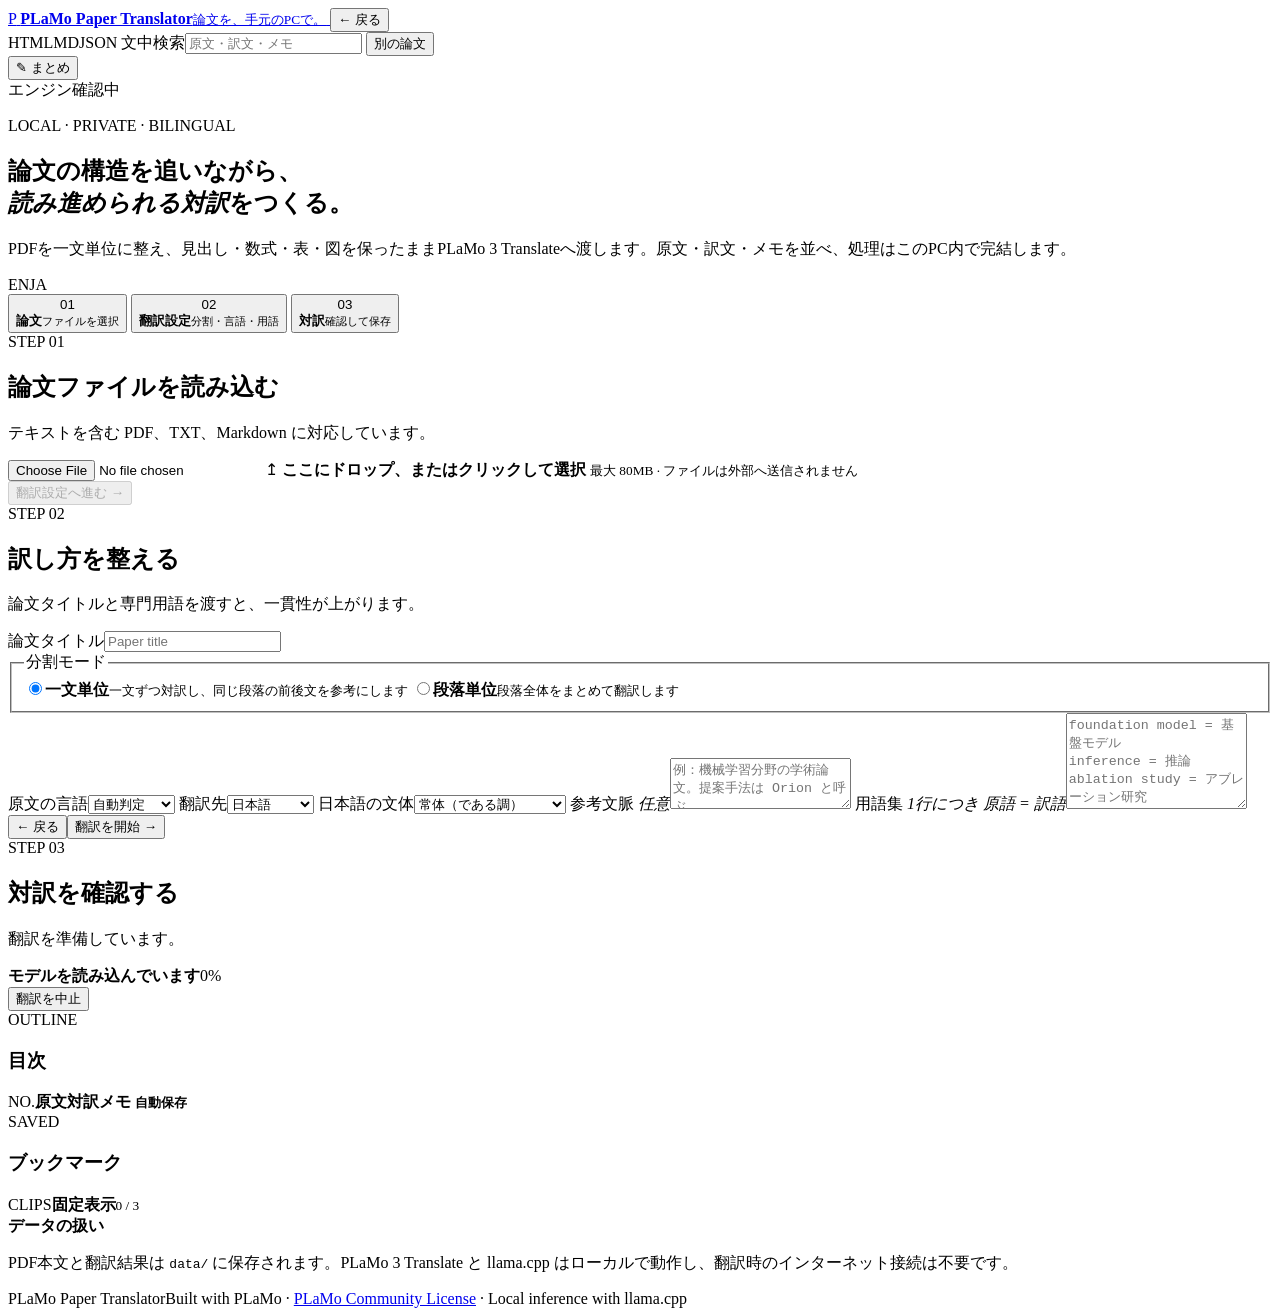
==== static/index.html @ a214c6e4 "feat: add fixed reader toolbar and paper summary" ====
<!doctype html>
<html lang="ja">
<head>
  <meta charset="utf-8">
  <meta name="viewport" content="width=device-width,initial-scale=1">
  <title>PLaMo Paper Translator</title>
  <link rel="stylesheet" href="/app.css">
</head>
<body>
  <header class="topbar">
    <div class="topbar-left">
      <a class="brand" href="/">
        <span class="brand-mark">P</span>
        <span><b>PLaMo Paper Translator</b><small>論文を、手元のPCで。</small></span>
      </a>
      <button id="referenceBack" class="reference-back hidden" type="button" aria-label="参照ジャンプ前の位置へ戻る"><span aria-hidden="true">←</span> 戻る</button>
      <div id="resultActions" class="result-actions topbar-result-actions hidden" aria-label="対訳の操作">
        <span id="topbarResultStatus" class="topbar-result-status"></span>
        <a id="exportHtml" class="primary small" download>HTML</a><a id="exportMd" class="secondary small" download>MD</a><a id="exportJson" class="secondary small" download>JSON</a>
        <label class="reader-search"><span>文中検索</span><input id="readerSearch" type="search" placeholder="原文・訳文・メモ"></label>
        <button id="newPaper" class="text-button">別の論文</button>
      </div>
    </div>
    <div class="topbar-right">
      <button id="paperSummaryButton" class="paper-summary-button hidden" type="button"><span aria-hidden="true">✎</span> まとめ <small id="paperSummaryCount"></small></button>
      <div id="engineBadge" class="engine-badge waiting"><i></i><span>エンジン確認中</span></div>
    </div>
  </header>

  <main>
    <section class="hero">
      <div>
        <p class="eyebrow">LOCAL · PRIVATE · BILINGUAL</p>
        <h1>論文の構造を追いながら、<br><em>読み進められる対訳</em>をつくる。</h1>
        <p class="lead">PDFを一文単位に整え、見出し・数式・表・図を保ったままPLaMo 3 Translateへ渡します。原文・訳文・メモを並べ、処理はこのPC内で完結します。</p>
      </div>
      <div class="hero-art" aria-hidden="true"><span>EN</span><span class="line"></span><span>JA</span></div>
    </section>

    <section class="workspace">
      <aside class="steps" aria-label="進行状況">
        <button class="step active" data-step="1"><span>01</span><div><b>論文</b><small>ファイルを選択</small></div></button>
        <button class="step" data-step="2"><span>02</span><div><b>翻訳設定</b><small>分割・言語・用語</small></div></button>
        <button class="step" data-step="3"><span>03</span><div><b>対訳</b><small>確認して保存</small></div></button>
      </aside>

      <div class="panel-stack">
        <section id="step1" class="panel active">
          <div class="panel-heading"><span>STEP 01</span><h2>論文ファイルを読み込む</h2><p>テキストを含む PDF、TXT、Markdown に対応しています。</p></div>
          <label id="dropzone" class="dropzone">
            <input id="fileInput" type="file" accept=".pdf,.txt,.md,application/pdf,text/plain,text/markdown">
            <span class="upload-icon">↥</span>
            <b>ここにドロップ、またはクリックして選択</b>
            <small>最大 80MB · ファイルは外部へ送信されません</small>
          </label>
          <div id="uploadState" class="upload-state hidden"></div>
          <div class="actions"><button id="toSettings" class="primary" disabled>翻訳設定へ進む <span>→</span></button></div>
        </section>

        <section id="step2" class="panel">
          <div class="panel-heading"><span>STEP 02</span><h2>訳し方を整える</h2><p>論文タイトルと専門用語を渡すと、一貫性が上がります。</p></div>
          <div class="form-grid">
            <label class="field full"><span>論文タイトル</span><input id="title" type="text" placeholder="Paper title"></label>
            <fieldset class="mode-switch full">
              <legend>分割モード</legend>
              <label><input type="radio" name="segmentationMode" value="sentence" checked><span><b>一文単位</b><small>一文ずつ対訳し、同じ段落の前後文を参考にします</small></span></label>
              <label><input type="radio" name="segmentationMode" value="paragraph"><span><b>段落単位</b><small>段落全体をまとめて翻訳します</small></span></label>
            </fieldset>
            <label class="field"><span>原文の言語</span><select id="sourceLang"><option value="auto">自動判定</option><option value="en">英語</option><option value="ja">日本語</option><option value="zh">中国語</option><option value="ko">韓国語</option><option value="de">ドイツ語</option><option value="fr">フランス語</option></select></label>
            <label class="field"><span>翻訳先</span><select id="targetLang"><option value="ja">日本語</option><option value="en">英語</option><option value="zh">中国語</option><option value="ko">韓国語</option><option value="de">ドイツ語</option><option value="fr">フランス語</option></select></label>
            <label class="field"><span>日本語の文体</span><select id="form"><option value="plain">常体（である調）</option><option value="polite">敬体（です・ます調）</option></select></label>
            <label class="field full"><span>参考文脈 <i>任意</i></span><textarea id="context" rows="3" placeholder="例：機械学習分野の学術論文。提案手法は Orion と呼ぶ。"></textarea></label>
            <label class="field full"><span>用語集 <i>1行につき 原語 = 訳語</i></span><textarea id="glossary" rows="6" placeholder="foundation model = 基盤モデル&#10;inference = 推論&#10;ablation study = アブレーション研究"></textarea></label>
          </div>
          <div class="actions split"><button class="secondary back" data-target="1">← 戻る</button><button id="startTranslation" class="primary">翻訳を開始 <span>→</span></button></div>
        </section>

        <section id="step3" class="panel">
          <div class="panel-heading"><span>STEP 03</span><h2>対訳を確認する</h2><p id="resultSubtitle">翻訳を準備しています。</p></div>
          <div id="progressBox" class="progress-box">
            <div class="progress-head"><b id="progressMessage">モデルを読み込んでいます</b><span id="progressPercent">0%</span></div>
            <div class="progress-track"><i id="progressBar"></i></div>
            <button id="cancelJob" class="text-button">翻訳を中止</button>
          </div>
          <div id="readerLayout" class="reader-layout hidden">
            <aside id="paperNavigation" class="paper-navigation" aria-label="論文ナビゲーション">
              <section>
                <div class="navigation-heading"><span>OUTLINE</span><h3>目次</h3></div>
                <nav id="tableOfContents" class="toc-list" aria-label="論文の目次"></nav>
              </section>
            </aside>
            <div class="reader-content">
              <div id="readerStickyStack" class="reader-sticky-stack">
                <div id="readerHeader" class="reader-header hidden"><span>NO.</span><b>原文</b><b>対訳</b><b>メモ <small>自動保存</small></b></div>
              </div>
              <div id="results" class="results"></div>
            </div>
            <aside id="bookmarkNavigation" class="bookmark-navigation-panel" aria-label="ブックマークナビゲーション">
              <div class="navigation-heading"><span>SAVED</span><h3>ブックマーク</h3></div>
              <nav id="bookmarkList" class="bookmark-list" aria-label="ブックマーク一覧"></nav>
            </aside>
            <aside id="clipShelf" class="clip-shelf hidden" aria-label="固定表示中のクリップ">
              <div class="clip-shelf-heading"><span>CLIPS</span><b>固定表示</b><small id="clipCount">0 / 3</small></div>
              <div id="clipShelfItems" class="clip-shelf-items"></div>
            </aside>
          </div>
        </section>
      </div>
    </section>

    <section class="privacy-note"><b>データの扱い</b><p>PDF本文と翻訳結果は <code>data/</code> に保存されます。PLaMo 3 Translate と llama.cpp はローカルで動作し、翻訳時のインターネット接続は不要です。</p></section>
  </main>
  <footer><span>PLaMo Paper Translator</span><span>Built with PLaMo · <a href="https://plamo.preferredai.jp/info/plamo-community-license-ja" target="_blank" rel="noreferrer">PLaMo Community License</a> · Local inference with llama.cpp</span></footer>
  <dialog id="paperSummaryDialog" class="paper-summary-dialog" aria-labelledby="paperSummaryTitle">
    <form id="paperSummaryForm">
      <header>
        <div><span>PAPER NOTES</span><h2 id="paperSummaryTitle">論文のまとめ</h2></div>
        <button id="paperSummaryClose" class="dialog-close" type="button" aria-label="閉じる">×</button>
      </header>
      <label class="dialog-field"><span>タグ <small>カンマ・改行区切り／最大20件</small></span><input id="paperTags" type="text" maxlength="1000" placeholder="例：LLM, 機械翻訳, 評価手法"></label>
      <div id="paperTagPreview" class="paper-tag-preview" aria-live="polite"></div>
      <label class="dialog-field"><span>概要 <small id="paperSummaryLength">0 / 20,000</small></span><textarea id="paperSummaryText" rows="12" maxlength="20000" placeholder="論文の目的、提案手法、重要な結果、今後確認したい点などを記録します。"></textarea></label>
      <p id="paperSummaryStatus" class="dialog-status">このPC内の翻訳ジョブに保存されます。</p>
      <div class="dialog-actions"><button id="paperSummaryCancel" class="secondary small" type="button">キャンセル</button><button id="paperSummarySave" class="primary small" type="submit">保存</button></div>
    </form>
  </dialog>
  <div id="toast" class="toast"></div>
  <script src="/app.js"></script>
</body>
</html>
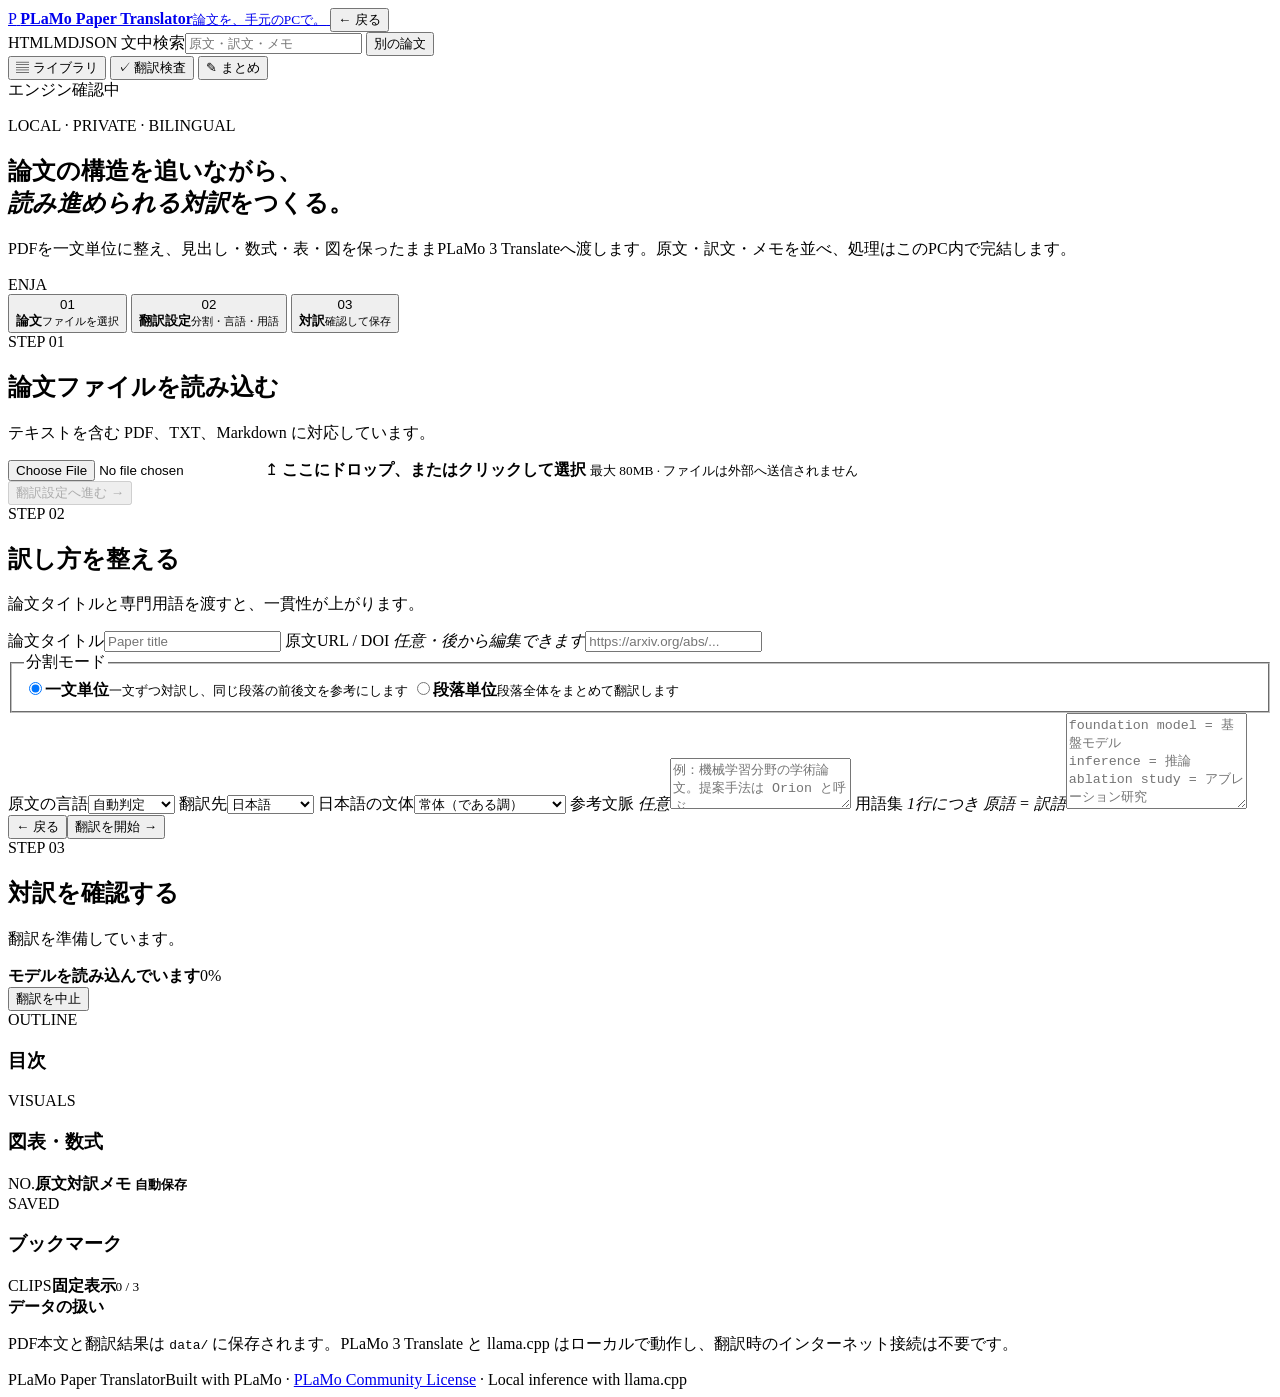
==== commit 8061f61e: "feat: add paper library and translation review tools" ====
--- a/static/index.html
+++ b/static/index.html
@@ -22,6 +22,8 @@
       </div>
     </div>
     <div class="topbar-right">
+      <button id="libraryButton" class="library-button" type="button"><span aria-hidden="true">▤</span> ライブラリ</button>
+      <button id="qualityButton" class="quality-button hidden" type="button"><span aria-hidden="true">✓</span> 翻訳検査 <small id="qualityCount"></small></button>
       <button id="paperSummaryButton" class="paper-summary-button hidden" type="button"><span aria-hidden="true">✎</span> まとめ <small id="paperSummaryCount"></small></button>
       <div id="engineBadge" class="engine-badge waiting"><i></i><span>エンジン確認中</span></div>
     </div>
@@ -61,6 +63,7 @@
           <div class="panel-heading"><span>STEP 02</span><h2>訳し方を整える</h2><p>論文タイトルと専門用語を渡すと、一貫性が上がります。</p></div>
           <div class="form-grid">
             <label class="field full"><span>論文タイトル</span><input id="title" type="text" placeholder="Paper title"></label>
+            <label class="field full"><span>原文URL / DOI <i>任意・後から編集できます</i></span><input id="sourceUrl" type="url" maxlength="2000" placeholder="https://arxiv.org/abs/..."></label>
             <fieldset class="mode-switch full">
               <legend>分割モード</legend>
               <label><input type="radio" name="segmentationMode" value="sentence" checked><span><b>一文単位</b><small>一文ずつ対訳し、同じ段落の前後文を参考にします</small></span></label>
@@ -87,6 +90,10 @@
               <section>
                 <div class="navigation-heading"><span>OUTLINE</span><h3>目次</h3></div>
                 <nav id="tableOfContents" class="toc-list" aria-label="論文の目次"></nav>
+              </section>
+              <section>
+                <div class="navigation-heading"><span>VISUALS</span><h3>図表・数式</h3></div>
+                <nav id="visualList" class="visual-list" aria-label="図表と数式の一覧"></nav>
               </section>
             </aside>
             <div class="reader-content">
@@ -119,10 +126,44 @@
       </header>
       <label class="dialog-field"><span>タグ <small>カンマ・改行区切り／最大20件</small></span><input id="paperTags" type="text" maxlength="1000" placeholder="例：LLM, 機械翻訳, 評価手法"></label>
       <div id="paperTagPreview" class="paper-tag-preview" aria-live="polite"></div>
-      <label class="dialog-field"><span>概要 <small id="paperSummaryLength">0 / 20,000</small></span><textarea id="paperSummaryText" rows="12" maxlength="20000" placeholder="論文の目的、提案手法、重要な結果、今後確認したい点などを記録します。"></textarea></label>
+      <div class="dialog-field-grid">
+        <label class="dialog-field"><span>原文URL / DOI</span><input id="paperSourceUrl" type="url" maxlength="2000" placeholder="https://arxiv.org/abs/..."></label>
+        <label class="dialog-field"><span>読書状態</span><select id="paperReadingStatus"><option value="unread">未読</option><option value="reading">読書中</option><option value="completed">読了</option><option value="archived">保留</option></select></label>
+      </div>
+      <label class="dialog-field"><span>概要 <span class="summary-field-actions"><button id="paperSummaryTemplate" type="button">研究ノート雛形</button><small id="paperSummaryLength">0 / 20,000</small></span></span><textarea id="paperSummaryText" rows="12" maxlength="20000" placeholder="論文の目的、提案手法、重要な結果、今後確認したい点などを記録します。"></textarea></label>
       <p id="paperSummaryStatus" class="dialog-status">このPC内の翻訳ジョブに保存されます。</p>
       <div class="dialog-actions"><button id="paperSummaryCancel" class="secondary small" type="button">キャンセル</button><button id="paperSummarySave" class="primary small" type="submit">保存</button></div>
     </form>
+  </dialog>
+  <dialog id="libraryDialog" class="library-dialog" aria-labelledby="libraryTitle">
+    <section>
+      <header>
+        <div><span>PAPER LIBRARY</span><h2 id="libraryTitle">論文ライブラリ</h2><p id="libraryCount">保存済みの論文を読み込んでいます…</p></div>
+        <button id="libraryClose" class="dialog-close" type="button" aria-label="閉じる">×</button>
+      </header>
+      <div class="library-controls">
+        <label><span>横断検索</span><input id="librarySearch" type="search" placeholder="タイトル・タグ・概要・原文・訳文・メモ"></label>
+        <label><span>読書状態</span><select id="libraryStatus"><option value="all">すべて</option><option value="unread">未読</option><option value="reading">読書中</option><option value="completed">読了</option><option value="archived">保留</option></select></label>
+        <a id="libraryBackup" class="secondary small" href="/api/library/backup" download>ZIPバックアップ</a>
+        <label class="library-restore secondary small"><input id="libraryRestoreFile" type="file" accept=".zip,application/zip">ZIPから復元</label>
+      </div>
+      <p id="libraryDataDir" class="library-data-dir"></p>
+      <div id="libraryItems" class="library-items" aria-live="polite"></div>
+    </section>
+  </dialog>
+  <dialog id="revisionDialog" class="revision-dialog" aria-labelledby="revisionTitle">
+    <section>
+      <header><div><span>TRANSLATION HISTORY</span><h2 id="revisionTitle">訳文の変更履歴</h2></div><button id="revisionClose" class="dialog-close" type="button" aria-label="閉じる">×</button></header>
+      <article class="revision-current"><b>現在の訳文</b><p id="revisionCurrent"></p></article>
+      <div id="revisionItems" class="revision-items"></div>
+    </section>
+  </dialog>
+  <dialog id="qualityDialog" class="quality-dialog" aria-labelledby="qualityTitle">
+    <section>
+      <header><div><span>TRANSLATION CHECK</span><h2 id="qualityTitle">翻訳の機械チェック</h2><p id="qualitySummary">検査しています…</p></div><button id="qualityClose" class="dialog-close" type="button" aria-label="閉じる">×</button></header>
+      <p class="quality-note">投稿前の校正を置き換えるものではありません。数値・用語・未翻訳など、機械的に見つけられる候補を表示します。</p>
+      <div id="qualityItems" class="quality-items" aria-live="polite"></div>
+    </section>
   </dialog>
   <div id="toast" class="toast"></div>
   <script src="/app.js"></script>
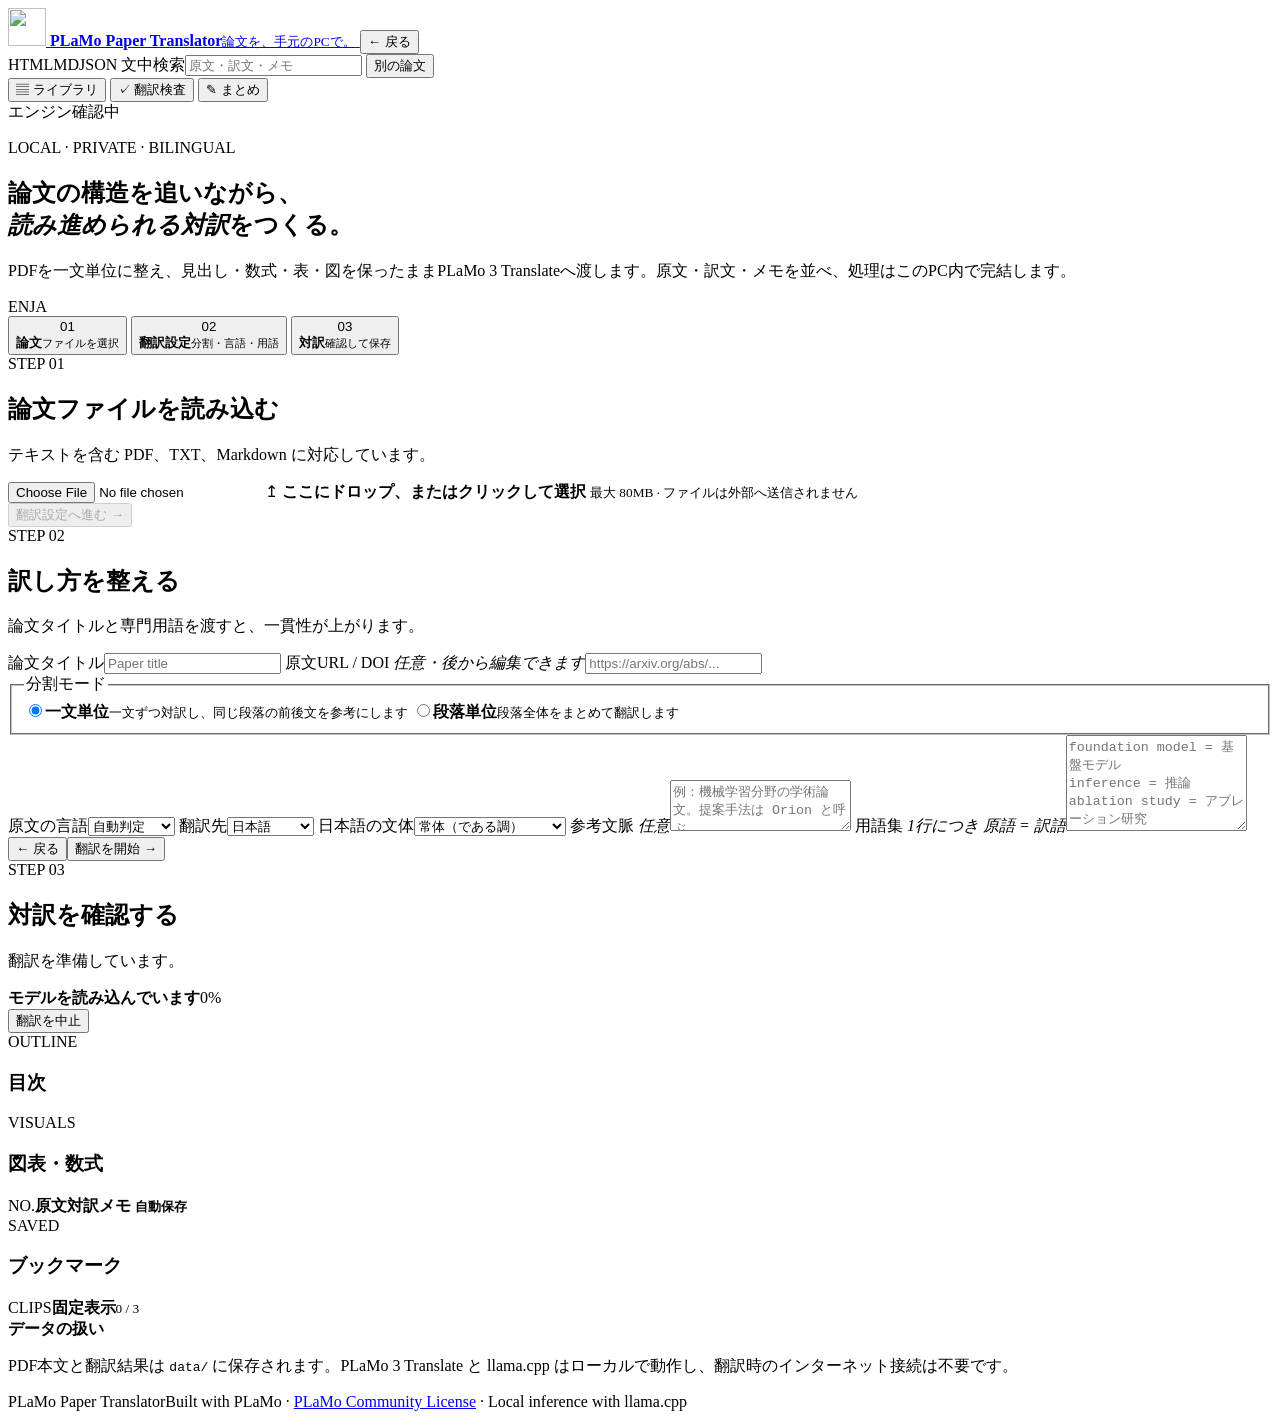
==== commit bdd50951: "feat: add app icon, library deletion, restart launcher and blue theme - Use the new icon for the exe" ====
--- a/static/index.html
+++ b/static/index.html
@@ -4,13 +4,16 @@
   <meta charset="utf-8">
   <meta name="viewport" content="width=device-width,initial-scale=1">
   <title>PLaMo Paper Translator</title>
+  <link rel="icon" href="/favicon.ico" sizes="16x16 32x32 48x48">
+  <link rel="icon" type="image/png" href="/icon.png" sizes="256x256">
+  <link rel="apple-touch-icon" href="/icon.png">
   <link rel="stylesheet" href="/app.css">
 </head>
 <body>
   <header class="topbar">
     <div class="topbar-left">
       <a class="brand" href="/">
-        <span class="brand-mark">P</span>
+        <img class="brand-mark" src="/icon.png" alt="" width="38" height="38">
         <span><b>PLaMo Paper Translator</b><small>論文を、手元のPCで。</small></span>
       </a>
       <button id="referenceBack" class="reference-back hidden" type="button" aria-label="参照ジャンプ前の位置へ戻る"><span aria-hidden="true">←</span> 戻る</button>
@@ -151,6 +154,19 @@
       <div id="libraryItems" class="library-items" aria-live="polite"></div>
     </section>
   </dialog>
+  <dialog id="deleteDialog" class="confirm-dialog" aria-labelledby="deleteTitle" aria-describedby="deleteMessage">
+    <form id="deleteForm" method="dialog">
+      <header><div><span>DELETE PAPER</span><h2 id="deleteTitle">論文を削除しますか？</h2></div></header>
+      <p id="deleteMessage" class="confirm-message">「<b id="deletePaperTitle"></b>」をライブラリから削除します。</p>
+      <ul class="confirm-list">
+        <li>訳文・メモ・ブックマーク・クリップ・まとめ・訳文の変更履歴</li>
+        <li>読み込んだ元ファイルと抽出した図・数式画像（ほかの翻訳で使っていない場合）</li>
+      </ul>
+      <p class="confirm-warning">この操作は取り消せません。残しておきたい場合は、先に「ZIPバックアップ」を保存してください。</p>
+      <p id="deleteStatus" class="dialog-status" aria-live="polite"></p>
+      <div class="dialog-actions"><button id="deleteCancel" class="secondary small" type="button" autofocus>キャンセル</button><button id="deleteConfirm" class="danger small" type="submit">削除する</button></div>
+    </form>
+  </dialog>
   <dialog id="revisionDialog" class="revision-dialog" aria-labelledby="revisionTitle">
     <section>
       <header><div><span>TRANSLATION HISTORY</span><h2 id="revisionTitle">訳文の変更履歴</h2></div><button id="revisionClose" class="dialog-close" type="button" aria-label="閉じる">×</button></header>
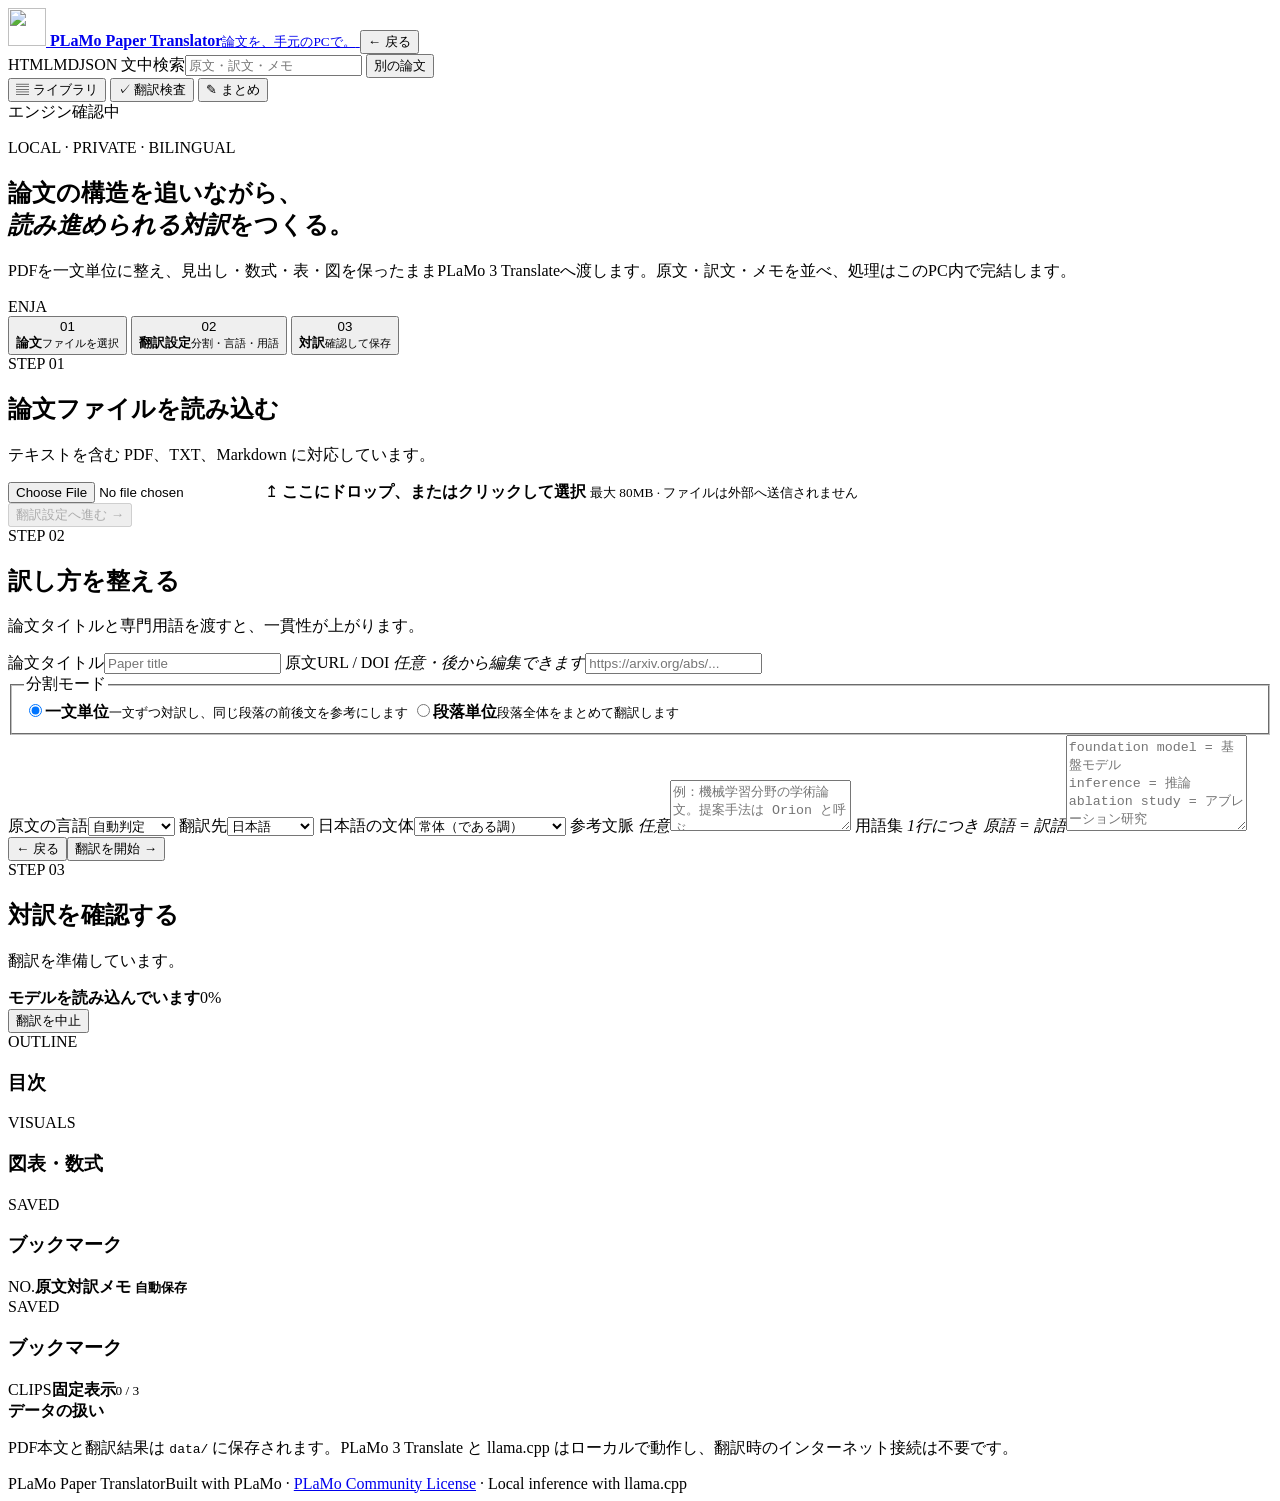
==== commit f3fc0583: "feat: summary side panel with Markdown, math and paper references - Replace the summary dialog with " ====
--- a/static/index.html
+++ b/static/index.html
@@ -7,6 +7,7 @@
   <link rel="icon" href="/favicon.ico" sizes="16x16 32x32 48x48">
   <link rel="icon" type="image/png" href="/icon.png" sizes="256x256">
   <link rel="apple-touch-icon" href="/icon.png">
+  <link rel="stylesheet" href="/vendor/katex/katex.min.css">
   <link rel="stylesheet" href="/app.css">
 </head>
 <body>
@@ -98,6 +99,10 @@
                 <div class="navigation-heading"><span>VISUALS</span><h3>図表・数式</h3></div>
                 <nav id="visualList" class="visual-list" aria-label="図表と数式の一覧"></nav>
               </section>
+              <section class="compact-bookmarks">
+                <div class="navigation-heading"><span>SAVED</span><h3>ブックマーク</h3></div>
+                <nav id="bookmarkListCompact" class="bookmark-list" aria-label="ブックマーク一覧"></nav>
+              </section>
             </aside>
             <div class="reader-content">
               <div id="readerStickyStack" class="reader-sticky-stack">
@@ -121,23 +126,48 @@
     <section class="privacy-note"><b>データの扱い</b><p>PDF本文と翻訳結果は <code>data/</code> に保存されます。PLaMo 3 Translate と llama.cpp はローカルで動作し、翻訳時のインターネット接続は不要です。</p></section>
   </main>
   <footer><span>PLaMo Paper Translator</span><span>Built with PLaMo · <a href="https://plamo.preferredai.jp/info/plamo-community-license-ja" target="_blank" rel="noreferrer">PLaMo Community License</a> · Local inference with llama.cpp</span></footer>
-  <dialog id="paperSummaryDialog" class="paper-summary-dialog" aria-labelledby="paperSummaryTitle">
-    <form id="paperSummaryForm">
-      <header>
-        <div><span>PAPER NOTES</span><h2 id="paperSummaryTitle">論文のまとめ</h2></div>
-        <button id="paperSummaryClose" class="dialog-close" type="button" aria-label="閉じる">×</button>
-      </header>
-      <label class="dialog-field"><span>タグ <small>カンマ・改行区切り／最大20件</small></span><input id="paperTags" type="text" maxlength="1000" placeholder="例：LLM, 機械翻訳, 評価手法"></label>
-      <div id="paperTagPreview" class="paper-tag-preview" aria-live="polite"></div>
-      <div class="dialog-field-grid">
+  <aside id="summaryPanel" class="summary-panel" aria-labelledby="paperSummaryTitle" hidden>
+    <div id="summaryResizer" class="summary-resizer" role="separator" aria-orientation="vertical" aria-label="まとめパネルの幅を変更（左右の矢印キーでも変更できます）" tabindex="0"></div>
+    <header class="summary-panel-header">
+      <div><span>PAPER NOTES</span><h2 id="paperSummaryTitle">論文のまとめ</h2></div>
+      <div class="summary-mode" role="group" aria-label="表示方法">
+        <button id="summaryModeEdit" type="button" aria-pressed="true">編集</button><button id="summaryModePreview" type="button" aria-pressed="false">表示</button>
+      </div>
+      <button id="paperSummaryClose" class="dialog-close" type="button" aria-label="まとめパネルを閉じる">×</button>
+    </header>
+    <div class="summary-panel-body">
+      <details id="summaryMeta" class="summary-meta">
+        <summary>タグ・原文URL・読書状態 <small id="summaryMetaHint"></small></summary>
+        <label class="dialog-field"><span>タグ <small>カンマ・改行区切り／最大20件</small></span><input id="paperTags" type="text" maxlength="1000" placeholder="例：LLM, 機械翻訳, 評価手法"></label>
+        <div id="paperTagPreview" class="paper-tag-preview" aria-live="polite"></div>
         <label class="dialog-field"><span>原文URL / DOI</span><input id="paperSourceUrl" type="url" maxlength="2000" placeholder="https://arxiv.org/abs/..."></label>
         <label class="dialog-field"><span>読書状態</span><select id="paperReadingStatus"><option value="unread">未読</option><option value="reading">読書中</option><option value="completed">読了</option><option value="archived">保留</option></select></label>
-      </div>
-      <label class="dialog-field"><span>概要 <span class="summary-field-actions"><button id="paperSummaryTemplate" type="button">研究ノート雛形</button><small id="paperSummaryLength">0 / 20,000</small></span></span><textarea id="paperSummaryText" rows="12" maxlength="20000" placeholder="論文の目的、提案手法、重要な結果、今後確認したい点などを記録します。"></textarea></label>
-      <p id="paperSummaryStatus" class="dialog-status">このPC内の翻訳ジョブに保存されます。</p>
-      <div class="dialog-actions"><button id="paperSummaryCancel" class="secondary small" type="button">キャンセル</button><button id="paperSummarySave" class="primary small" type="submit">保存</button></div>
-    </form>
-  </dialog>
+      </details>
+      <div id="summaryEditPane" class="summary-edit-pane">
+        <div class="summary-toolbar">
+          <button id="paperSummaryTemplate" type="button">研究ノート雛形</button>
+          <button id="summaryHelpToggle" type="button" aria-expanded="false" aria-controls="summaryHelp">書き方</button>
+          <small id="paperSummaryLength">0 / 20,000</small>
+        </div>
+        <div id="summaryHelp" class="summary-help" hidden>
+          <dl>
+            <dt><code>## 見出し</code></dt><dd>見出し</dd>
+            <dt><code>- 項目</code> <code>1. 項目</code></dt><dd>箇条書き（字下げで入れ子）</dd>
+            <dt><code>**太字**</code> <code>&gt; 引用</code></dt><dd>強調・引用</dd>
+            <dt><code>$\sigma = 216/72$</code></dt><dd>文中の数式（TeX）</dd>
+            <dt><code>$$ … $$</code></dt><dd>独立した数式</dd>
+            <dt><code>図2</code> <code>式(4)</code> <code>表1</code></dt><dd>論文の図表・数式へのリンク（自動）</dd>
+            <dt><code>![[図2]]</code> <code>![[式4]]</code></dt><dd>図・数式の画像を埋め込む</dd>
+            <dt><code>[[#123]]</code></dt><dd>123番の行へのリンク（各行の「まとめへ」で挿入）</dd>
+          </dl>
+        </div>
+        <textarea id="paperSummaryText" maxlength="20000" aria-label="まとめ（Markdown）" placeholder="論文の目的、提案手法、重要な結果などを記録します。Markdownと $数式$ が使えます。"></textarea>
+        <div id="summaryCaretPreview" class="summary-caret-preview markdown-body" aria-live="polite" hidden></div>
+      </div>
+      <div id="summaryPreviewPane" class="summary-preview markdown-body" hidden></div>
+    </div>
+    <div class="summary-panel-footer"><p id="paperSummaryStatus" class="dialog-status">入力すると自動保存します。</p></div>
+  </aside>
   <dialog id="libraryDialog" class="library-dialog" aria-labelledby="libraryTitle">
     <section>
       <header>
@@ -182,6 +212,8 @@
     </section>
   </dialog>
   <div id="toast" class="toast"></div>
+  <script src="/vendor/katex/katex.min.js"></script>
+  <script src="/markdown.js"></script>
   <script src="/app.js"></script>
 </body>
 </html>
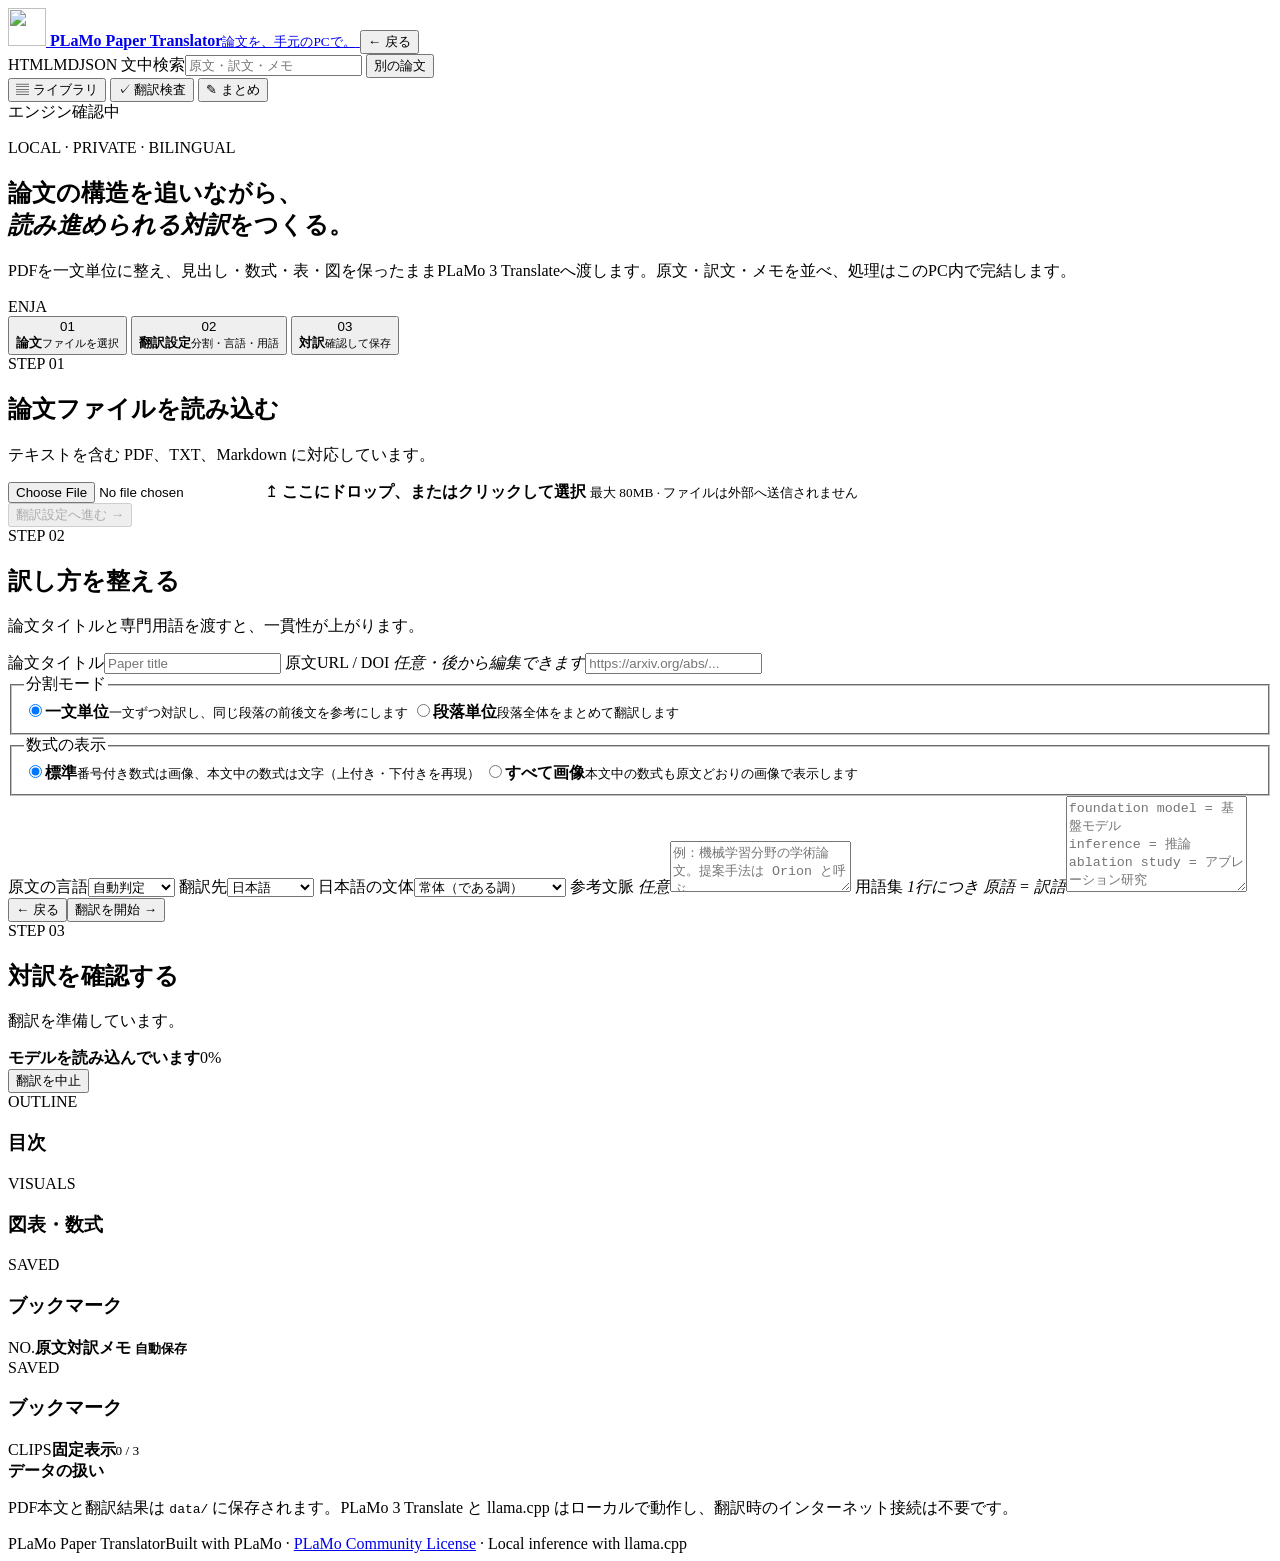
==== commit 63d7a2ae: "feat: "math as images" mode for inline math A new mode keeps every inline math expression as an imag" ====
--- a/static/index.html
+++ b/static/index.html
@@ -72,6 +72,11 @@
               <legend>分割モード</legend>
               <label><input type="radio" name="segmentationMode" value="sentence" checked><span><b>一文単位</b><small>一文ずつ対訳し、同じ段落の前後文を参考にします</small></span></label>
               <label><input type="radio" name="segmentationMode" value="paragraph"><span><b>段落単位</b><small>段落全体をまとめて翻訳します</small></span></label>
+            </fieldset>
+            <fieldset class="mode-switch full">
+              <legend>数式の表示</legend>
+              <label><input type="radio" name="mathMode" value="standard" checked><span><b>標準</b><small>番号付き数式は画像、本文中の数式は文字（上付き・下付きを再現）</small></span></label>
+              <label><input type="radio" name="mathMode" value="images"><span><b>すべて画像</b><small>本文中の数式も原文どおりの画像で表示します</small></span></label>
             </fieldset>
             <label class="field"><span>原文の言語</span><select id="sourceLang"><option value="auto">自動判定</option><option value="en">英語</option><option value="ja">日本語</option><option value="zh">中国語</option><option value="ko">韓国語</option><option value="de">ドイツ語</option><option value="fr">フランス語</option></select></label>
             <label class="field"><span>翻訳先</span><select id="targetLang"><option value="ja">日本語</option><option value="en">英語</option><option value="zh">中国語</option><option value="ko">韓国語</option><option value="de">ドイツ語</option><option value="fr">フランス語</option></select></label>
@@ -184,6 +189,24 @@
       <div id="libraryItems" class="library-items" aria-live="polite"></div>
     </section>
   </dialog>
+  <dialog id="reextractDialog" class="confirm-dialog" aria-labelledby="reextractTitle" aria-describedby="reextractMessage">
+    <form id="reextractForm" method="dialog">
+      <header><div><span>RE-EXTRACT</span><h2 id="reextractTitle">論文を読み直しますか？</h2></div></header>
+      <p id="reextractMessage" class="confirm-message">「<b id="reextractPaperTitle"></b>」を最新の抽出処理で読み直します。</p>
+      <ul class="confirm-list">
+        <li>本文が変わらない行の訳文・メモ・ブックマーク・クリップ・まとめはそのまま引き継ぎます。</li>
+        <li>新しい行や変わった行だけを翻訳し直します（手で直した訳文は履歴に残ります）。</li>
+        <li>実行前の状態は data/reextract-backups に保存します。</li>
+      </ul>
+      <fieldset class="mode-switch">
+        <legend>数式の表示</legend>
+        <label><input type="radio" name="reextractMathMode" value="standard"><span><b>標準</b><small>番号付き数式は画像、本文中の数式は文字</small></span></label>
+        <label><input type="radio" name="reextractMathMode" value="images"><span><b>すべて画像</b><small>本文中の数式も画像。切り替えると数式を含む行は訳し直します</small></span></label>
+      </fieldset>
+      <p id="reextractStatus" class="dialog-status" aria-live="polite"></p>
+      <div class="dialog-actions"><button id="reextractCancel" class="secondary small" type="button" autofocus>キャンセル</button><button id="reextractConfirm" class="primary small" type="submit">再抽出する</button></div>
+    </form>
+  </dialog>
   <dialog id="deleteDialog" class="confirm-dialog" aria-labelledby="deleteTitle" aria-describedby="deleteMessage">
     <form id="deleteForm" method="dialog">
       <header><div><span>DELETE PAPER</span><h2 id="deleteTitle">論文を削除しますか？</h2></div></header>
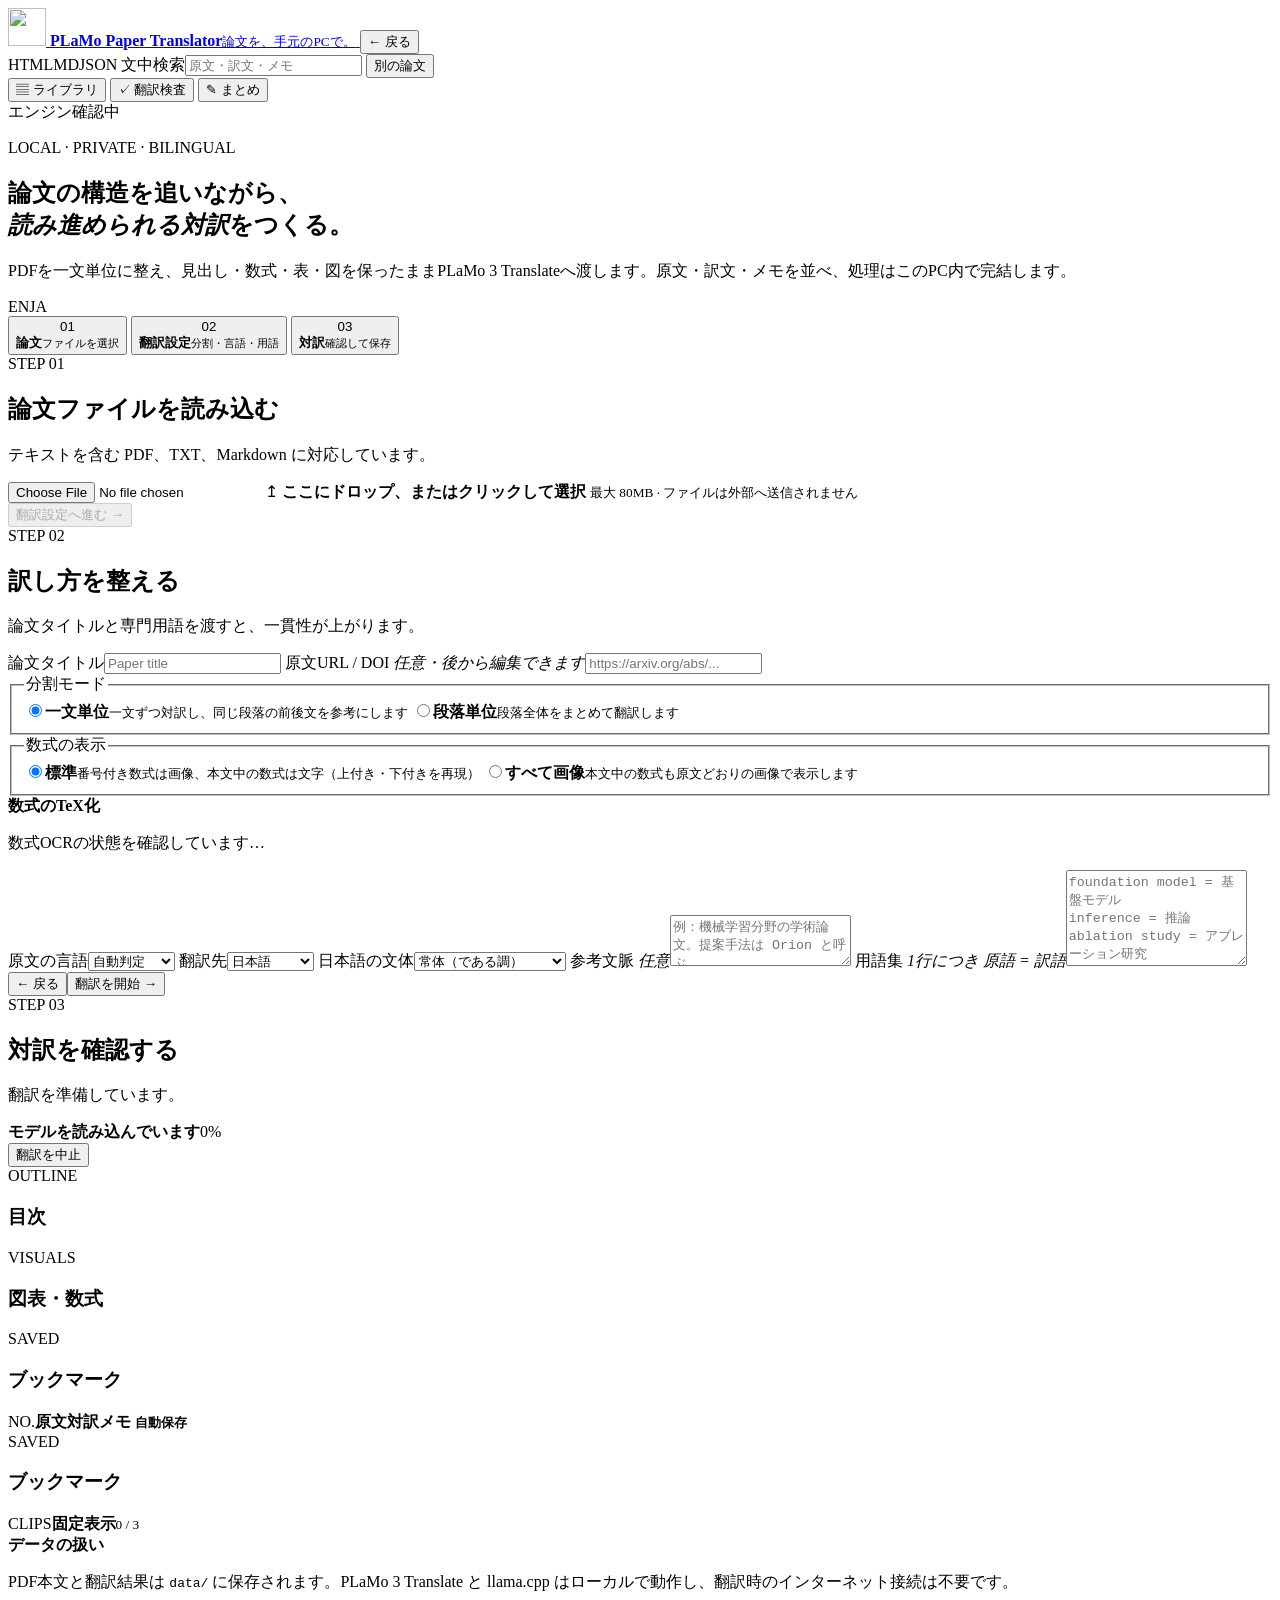
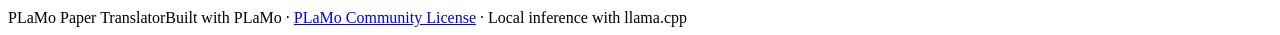
==== commit 7daf8861: "release: v1.6.0 — equation images to TeX, bracket-aware inline math - Recognise numbered equation im" ====
--- a/static/index.html
+++ b/static/index.html
@@ -78,6 +78,10 @@
               <label><input type="radio" name="mathMode" value="standard" checked><span><b>標準</b><small>番号付き数式は画像、本文中の数式は文字（上付き・下付きを再現）</small></span></label>
               <label><input type="radio" name="mathMode" value="images"><span><b>すべて画像</b><small>本文中の数式も原文どおりの画像で表示します</small></span></label>
             </fieldset>
+            <div class="latex-ocr-box full">
+              <div><b>数式のTeX化</b><p id="latexOcrState" class="latex-ocr-state">数式OCRの状態を確認しています…</p></div>
+              <button id="latexOcrDownload" type="button" class="secondary" hidden>数式OCRモデルを取得</button>
+            </div>
             <label class="field"><span>原文の言語</span><select id="sourceLang"><option value="auto">自動判定</option><option value="en">英語</option><option value="ja">日本語</option><option value="zh">中国語</option><option value="ko">韓国語</option><option value="de">ドイツ語</option><option value="fr">フランス語</option></select></label>
             <label class="field"><span>翻訳先</span><select id="targetLang"><option value="ja">日本語</option><option value="en">英語</option><option value="zh">中国語</option><option value="ko">韓国語</option><option value="de">ドイツ語</option><option value="fr">フランス語</option></select></label>
             <label class="field"><span>日本語の文体</span><select id="form"><option value="plain">常体（である調）</option><option value="polite">敬体（です・ます調）</option></select></label>
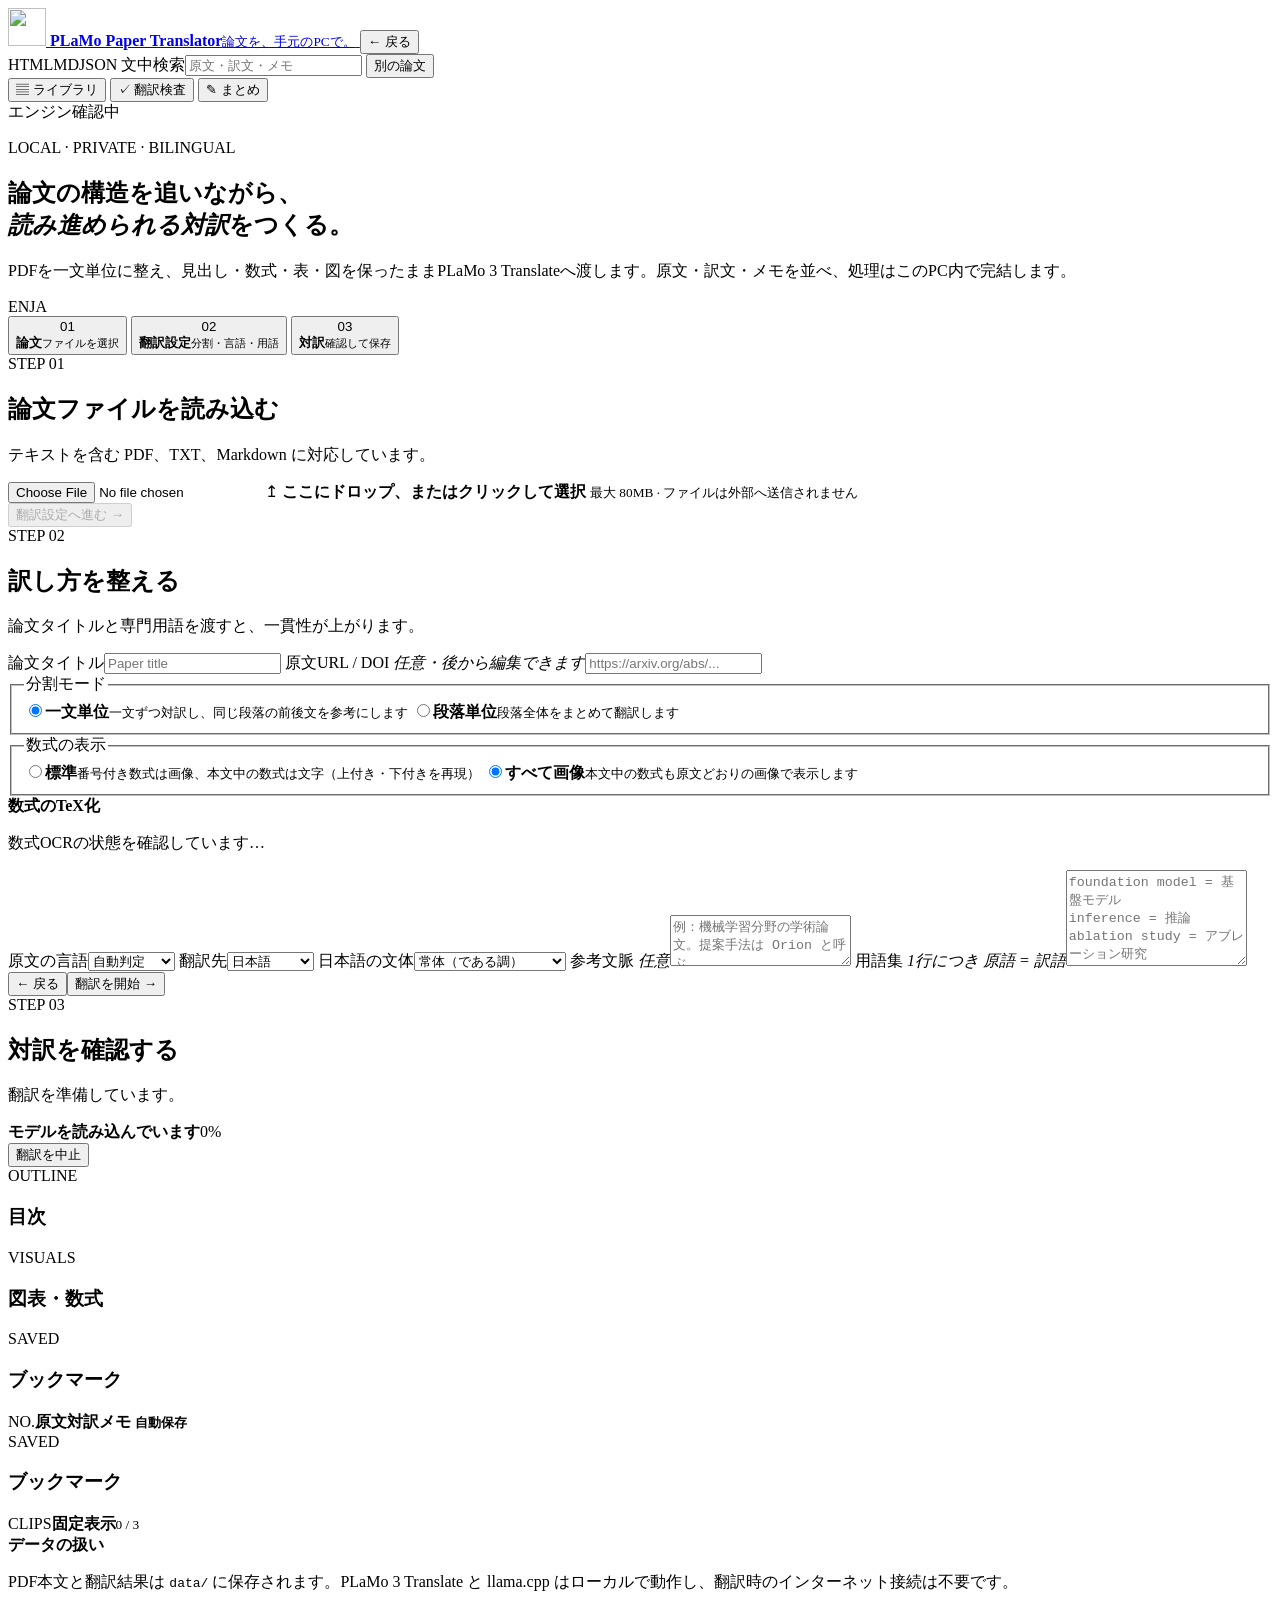
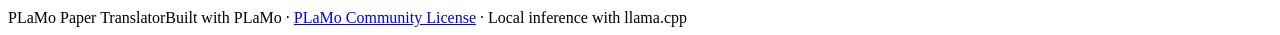
==== commit 4d16d76a: "release: v1.7.0 — citations linked to the reference list - Link in-text citations to the paper's ref" ====
--- a/static/index.html
+++ b/static/index.html
@@ -75,8 +75,8 @@
             </fieldset>
             <fieldset class="mode-switch full">
               <legend>数式の表示</legend>
-              <label><input type="radio" name="mathMode" value="standard" checked><span><b>標準</b><small>番号付き数式は画像、本文中の数式は文字（上付き・下付きを再現）</small></span></label>
-              <label><input type="radio" name="mathMode" value="images"><span><b>すべて画像</b><small>本文中の数式も原文どおりの画像で表示します</small></span></label>
+              <label><input type="radio" name="mathMode" value="standard"><span><b>標準</b><small>番号付き数式は画像、本文中の数式は文字（上付き・下付きを再現）</small></span></label>
+              <label><input type="radio" name="mathMode" value="images" checked><span><b>すべて画像</b><small>本文中の数式も原文どおりの画像で表示します</small></span></label>
             </fieldset>
             <div class="latex-ocr-box full">
               <div><b>数式のTeX化</b><p id="latexOcrState" class="latex-ocr-state">数式OCRの状態を確認しています…</p></div>
@@ -239,8 +239,10 @@
     </section>
   </dialog>
   <div id="toast" class="toast"></div>
+  <div id="citePopover" class="cite-popover hidden" role="tooltip"></div>
   <script src="/vendor/katex/katex.min.js"></script>
   <script src="/markdown.js"></script>
+  <script src="/citations.js"></script>
   <script src="/app.js"></script>
 </body>
 </html>
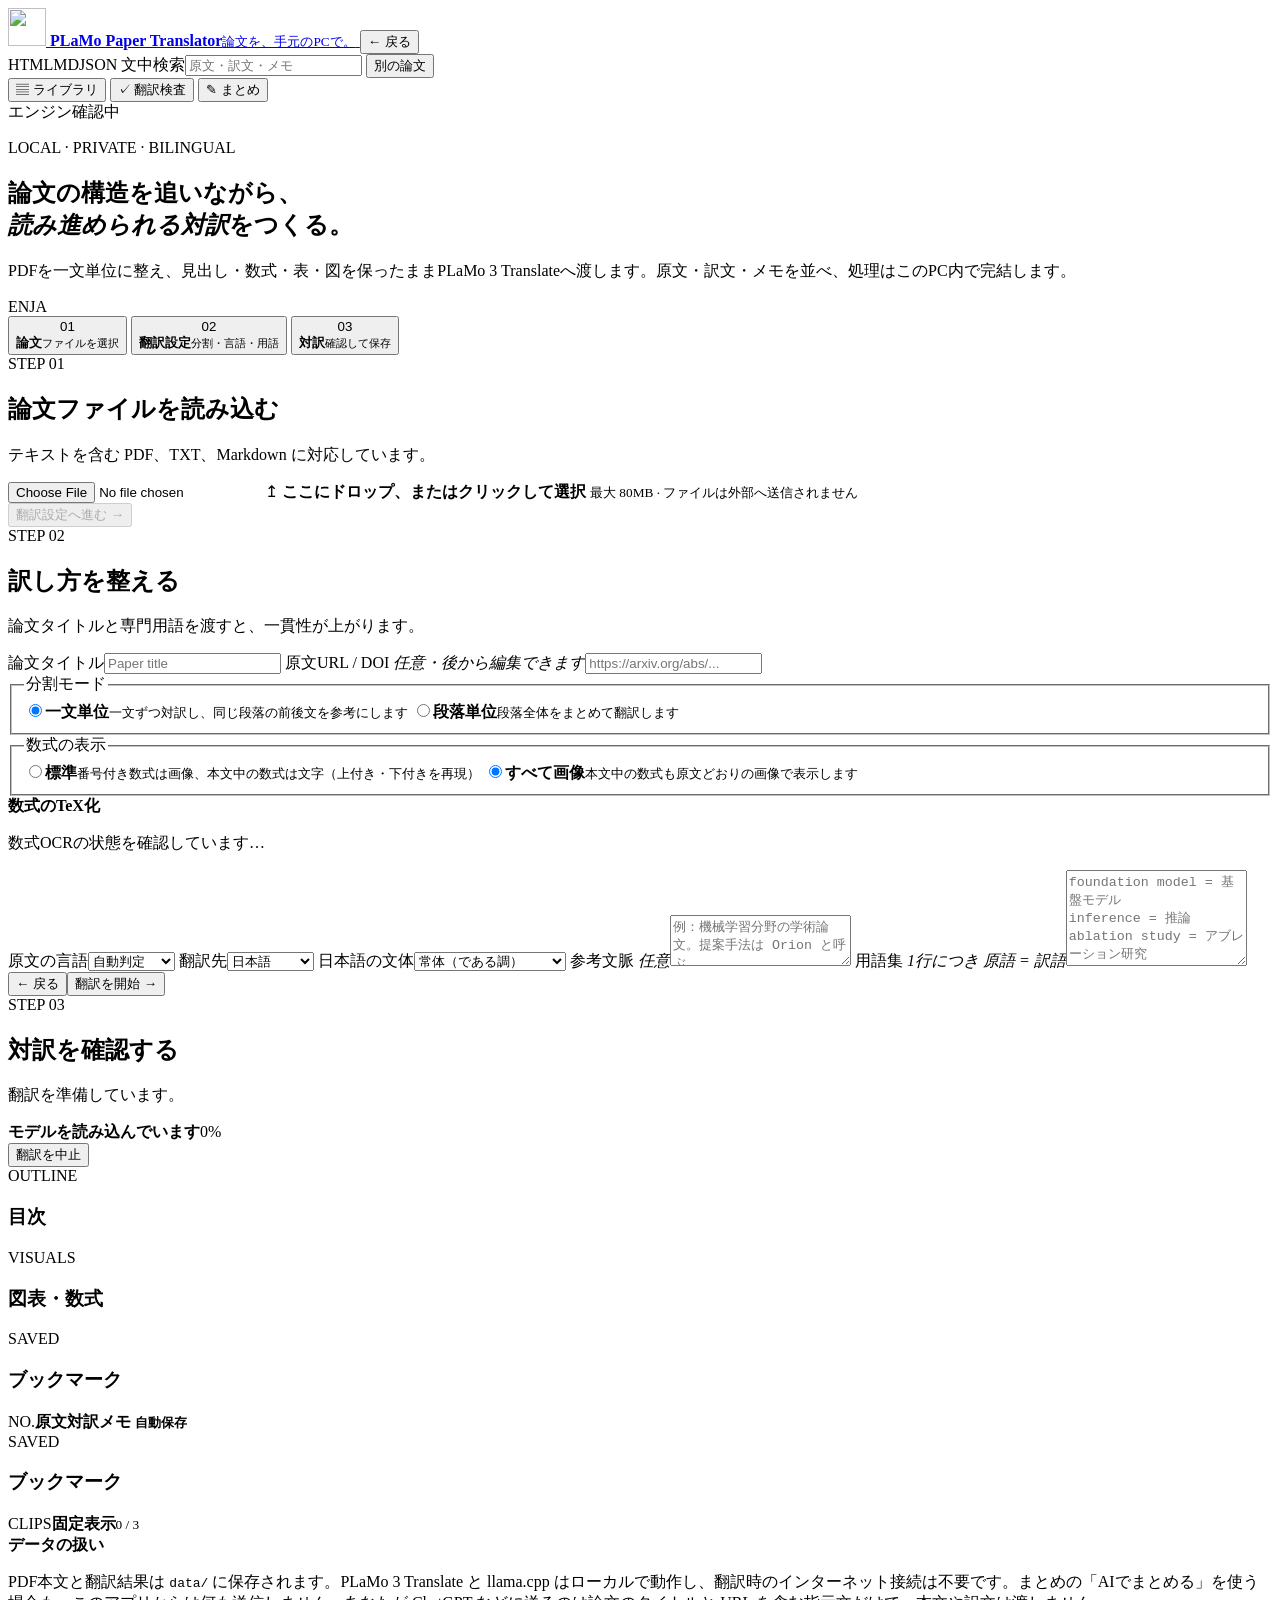
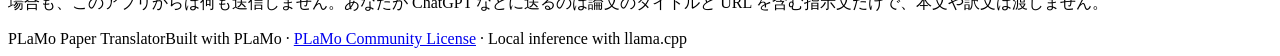
==== commit 29aa0802: "release: v2.0.0 — AI summary import, figure extraction fixes - Summary panel: "AIでまとめる" builds a pro" ====
--- a/static/index.html
+++ b/static/index.html
@@ -132,7 +132,7 @@
       </div>
     </section>
 
-    <section class="privacy-note"><b>データの扱い</b><p>PDF本文と翻訳結果は <code>data/</code> に保存されます。PLaMo 3 Translate と llama.cpp はローカルで動作し、翻訳時のインターネット接続は不要です。</p></section>
+    <section class="privacy-note"><b>データの扱い</b><p>PDF本文と翻訳結果は <code>data/</code> に保存されます。PLaMo 3 Translate と llama.cpp はローカルで動作し、翻訳時のインターネット接続は不要です。まとめの「AIでまとめる」を使う場合も、このアプリからは何も送信しません。あなたが ChatGPT などに送るのは論文のタイトルと URL を含む指示文だけで、本文や訳文は渡しません。</p></section>
   </main>
   <footer><span>PLaMo Paper Translator</span><span>Built with PLaMo · <a href="https://plamo.preferredai.jp/info/plamo-community-license-ja" target="_blank" rel="noreferrer">PLaMo Community License</a> · Local inference with llama.cpp</span></footer>
   <aside id="summaryPanel" class="summary-panel" aria-labelledby="paperSummaryTitle" hidden>
@@ -155,6 +155,7 @@
       <div id="summaryEditPane" class="summary-edit-pane">
         <div class="summary-toolbar">
           <button id="paperSummaryTemplate" type="button">研究ノート雛形</button>
+          <button id="aiNoteButton" type="button" title="ChatGPT などに論文のURLから読んでもらい、研究ノートの形でまとめた結果を取り込みます">AIでまとめる</button>
           <button id="summaryHelpToggle" type="button" aria-expanded="false" aria-controls="summaryHelp">書き方</button>
           <small id="paperSummaryLength">0 / 20,000</small>
         </div>
@@ -177,6 +178,38 @@
     </div>
     <div class="summary-panel-footer"><p id="paperSummaryStatus" class="dialog-status">入力すると自動保存します。</p></div>
   </aside>
+  <dialog id="aiNoteDialog" class="ai-note-dialog" aria-labelledby="aiNoteTitle">
+    <section>
+      <header>
+        <div><span>AI NOTES</span><h2 id="aiNoteTitle">AIでまとめる</h2><p>ChatGPT などに論文を URL から読んでもらい、研究ノートの形でまとめた結果をまとめに取り込みます。</p></div>
+        <button id="aiNoteClose" class="dialog-close" type="button" aria-label="閉じる">×</button>
+      </header>
+      <p class="ai-note-privacy">このアプリからは何も送信しません。あなたが AI の画面で送信するのは、下の指示文（論文のタイトルと URL）だけです。論文の本文は AI が URL から読みます。PLaMo の訳文は渡しません。</p>
+      <ol class="ai-note-steps">
+        <li>
+          <h3>1. 指示文を AI に渡す</h3>
+          <div class="ai-note-row">
+            <label class="dialog-field"><span>AI</span><select id="aiNoteService"><option value="chatgpt">ChatGPT</option><option value="other">その他の AI（コピーのみ）</option></select></label>
+            <p id="aiNoteUrl" class="ai-note-url"></p>
+          </div>
+          <textarea id="aiNotePrompt" rows="9" aria-label="AI に渡す指示文"></textarea>
+          <div class="ai-note-actions"><button id="aiNoteCopy" class="secondary small" type="button">指示文をコピー</button><button id="aiNoteOpen" class="primary small" type="button">コピーして ChatGPT を開く</button></div>
+          <small class="ai-note-hint">開いた画面に指示文が入っていなければ、貼り付けて送信してください。公開されていない論文（購読が必要なもの、手元にしかない PDF）は AI が読めません。</small>
+        </li>
+        <li>
+          <h3>2. 回答を貼り付けて取り込む</h3>
+          <textarea id="aiNoteAnswer" rows="9" aria-label="AI の回答" placeholder="AI の回答をコピーして、ここに貼り付けます（Markdown のまま）"></textarea>
+          <div class="ai-note-actions">
+            <button id="aiNotePaste" class="secondary small" type="button">クリップボードから貼り付け</button>
+            <label class="ai-note-mode"><input type="radio" name="aiNoteMode" value="append" checked> 末尾に追加</label>
+            <label class="ai-note-mode"><input type="radio" name="aiNoteMode" value="replace"> まとめを置き換え</label>
+            <button id="aiNoteImport" class="primary small" type="button">まとめに取り込む</button>
+          </div>
+          <p id="aiNoteStatus" class="dialog-status" aria-live="polite"></p>
+        </li>
+      </ol>
+    </section>
+  </dialog>
   <dialog id="libraryDialog" class="library-dialog" aria-labelledby="libraryTitle">
     <section>
       <header>
